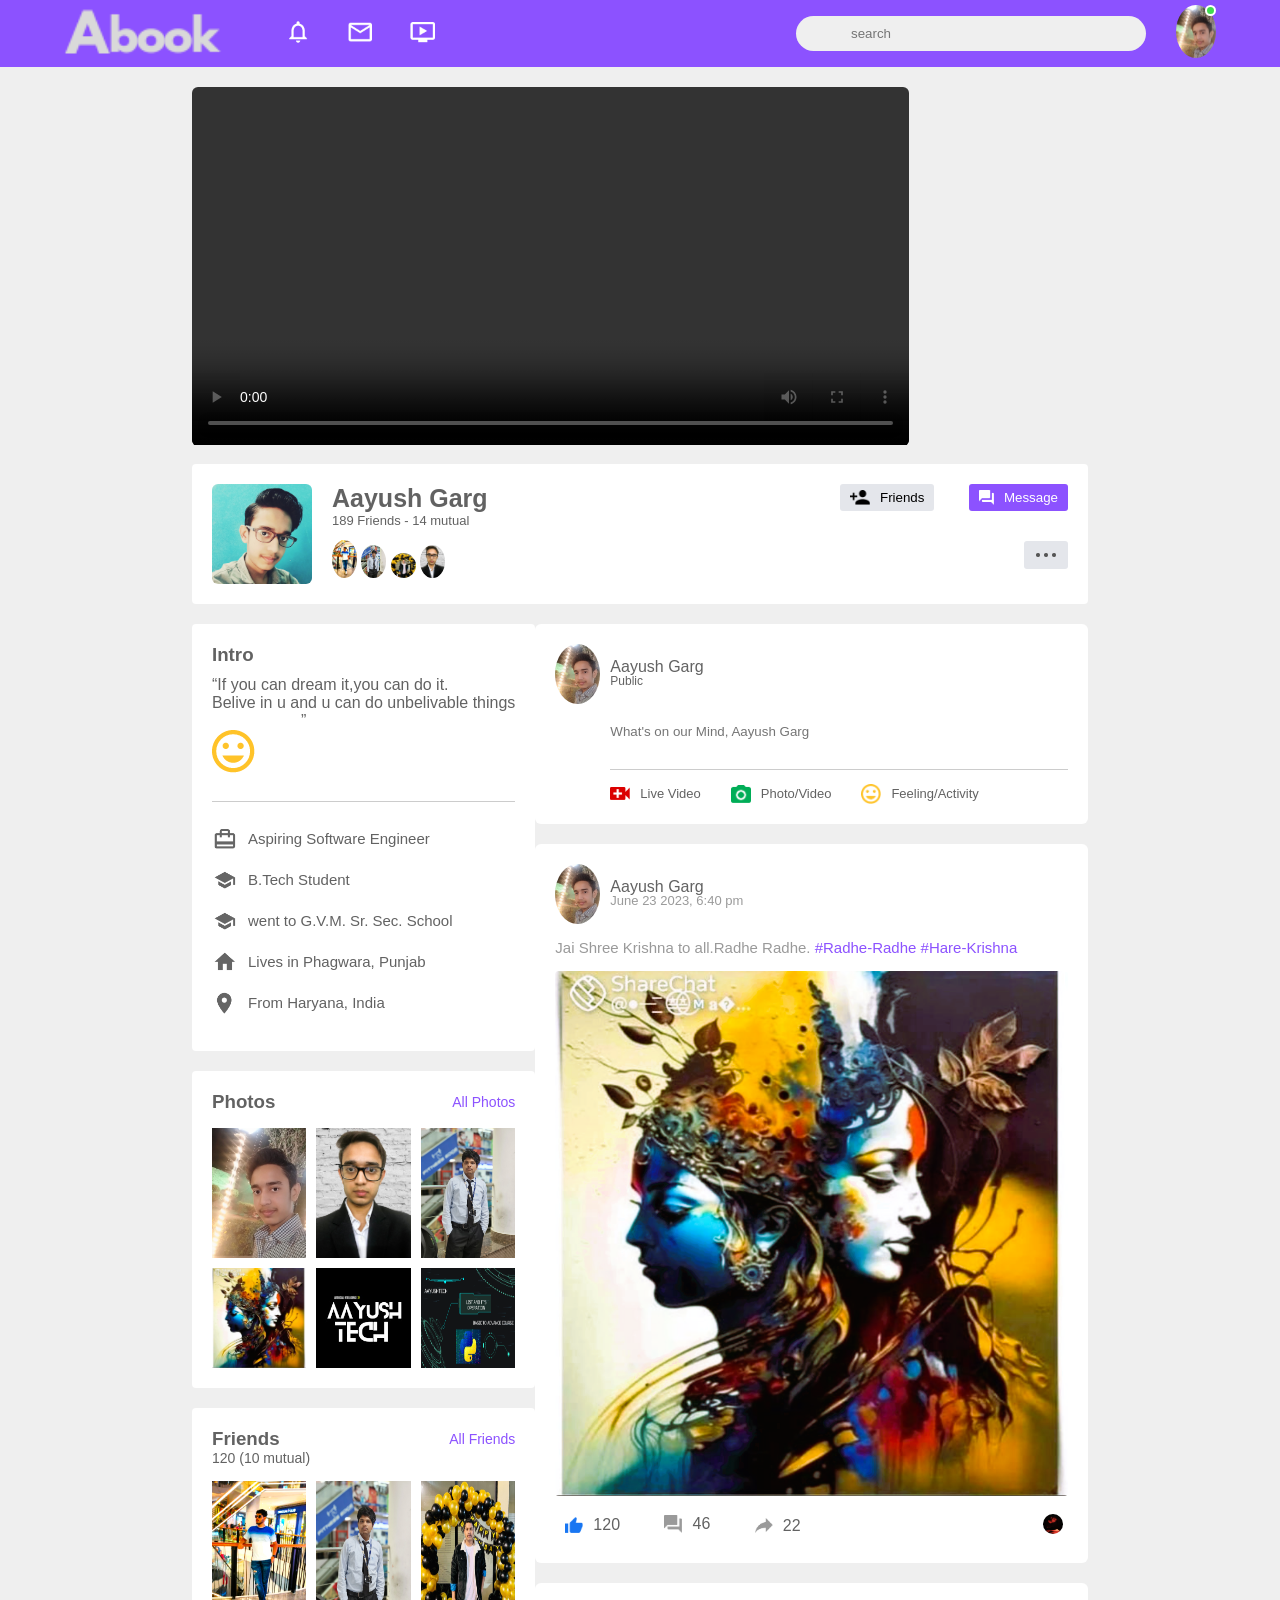
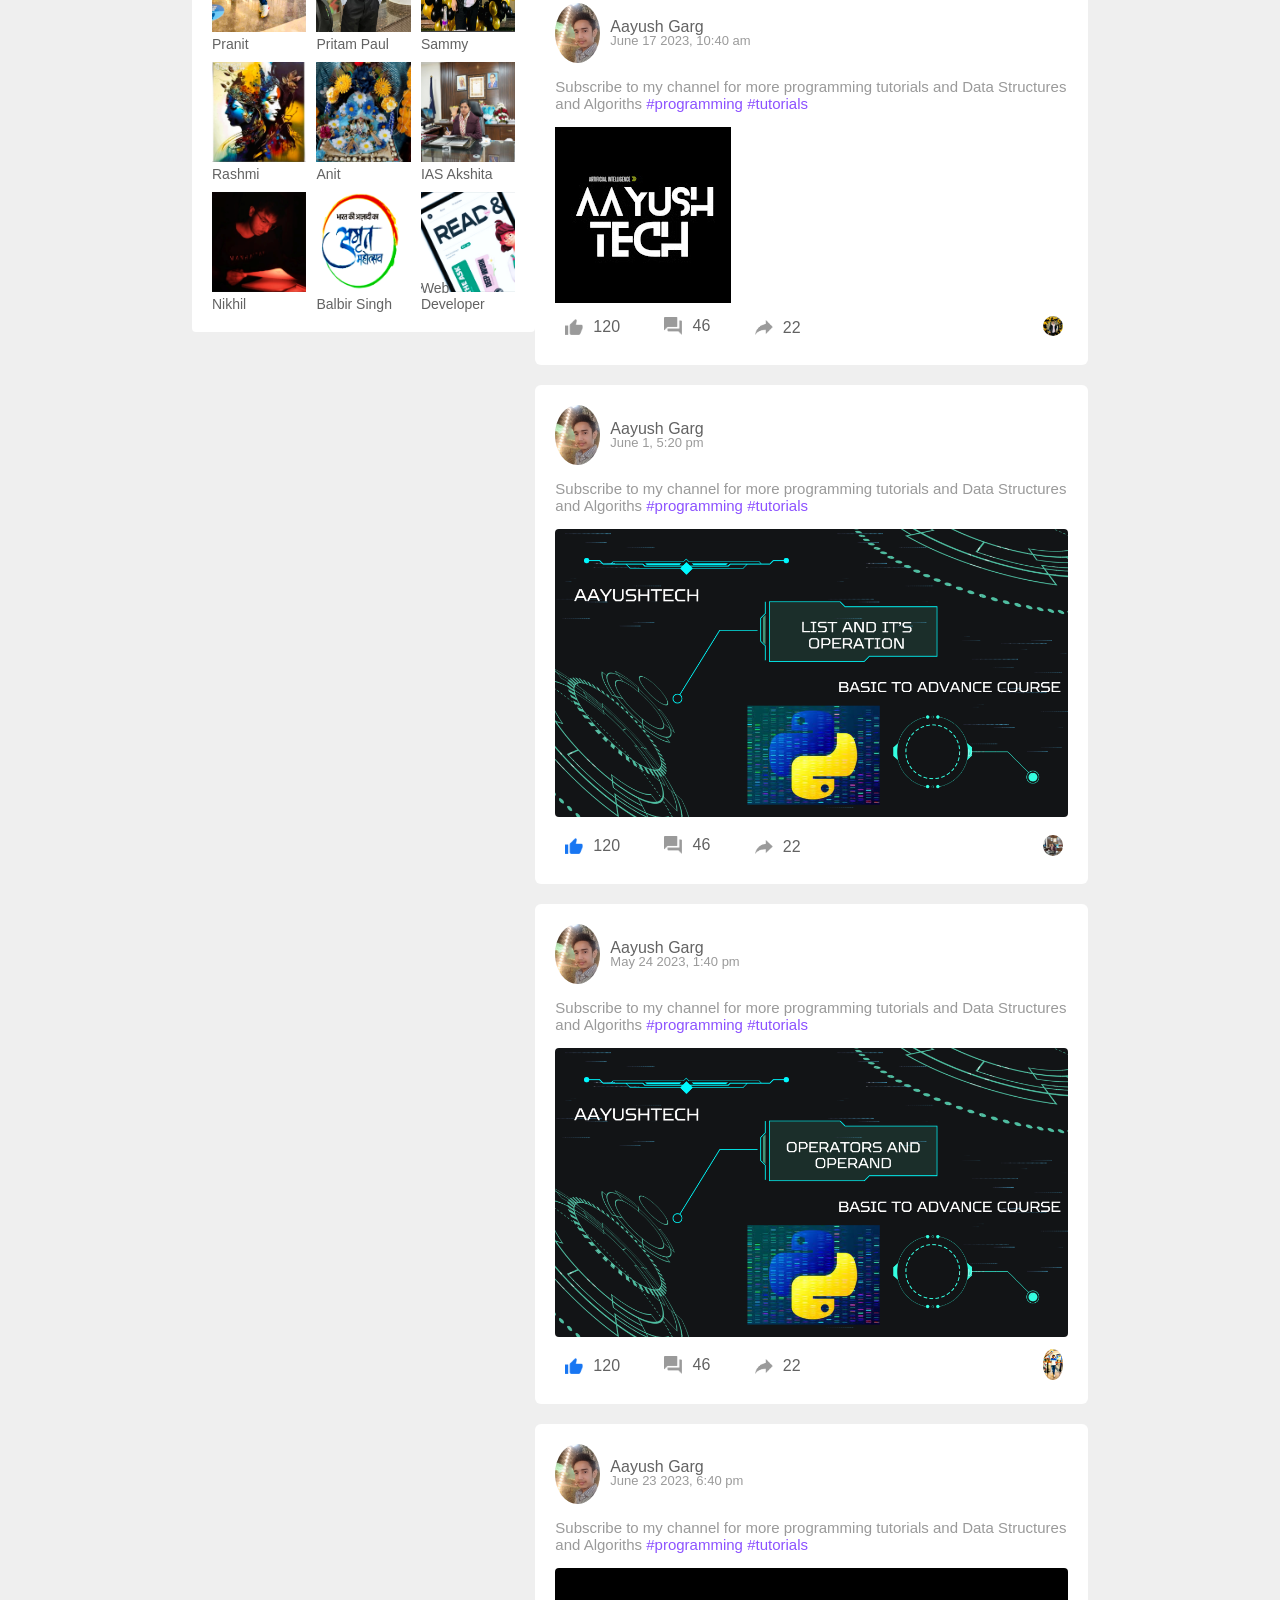
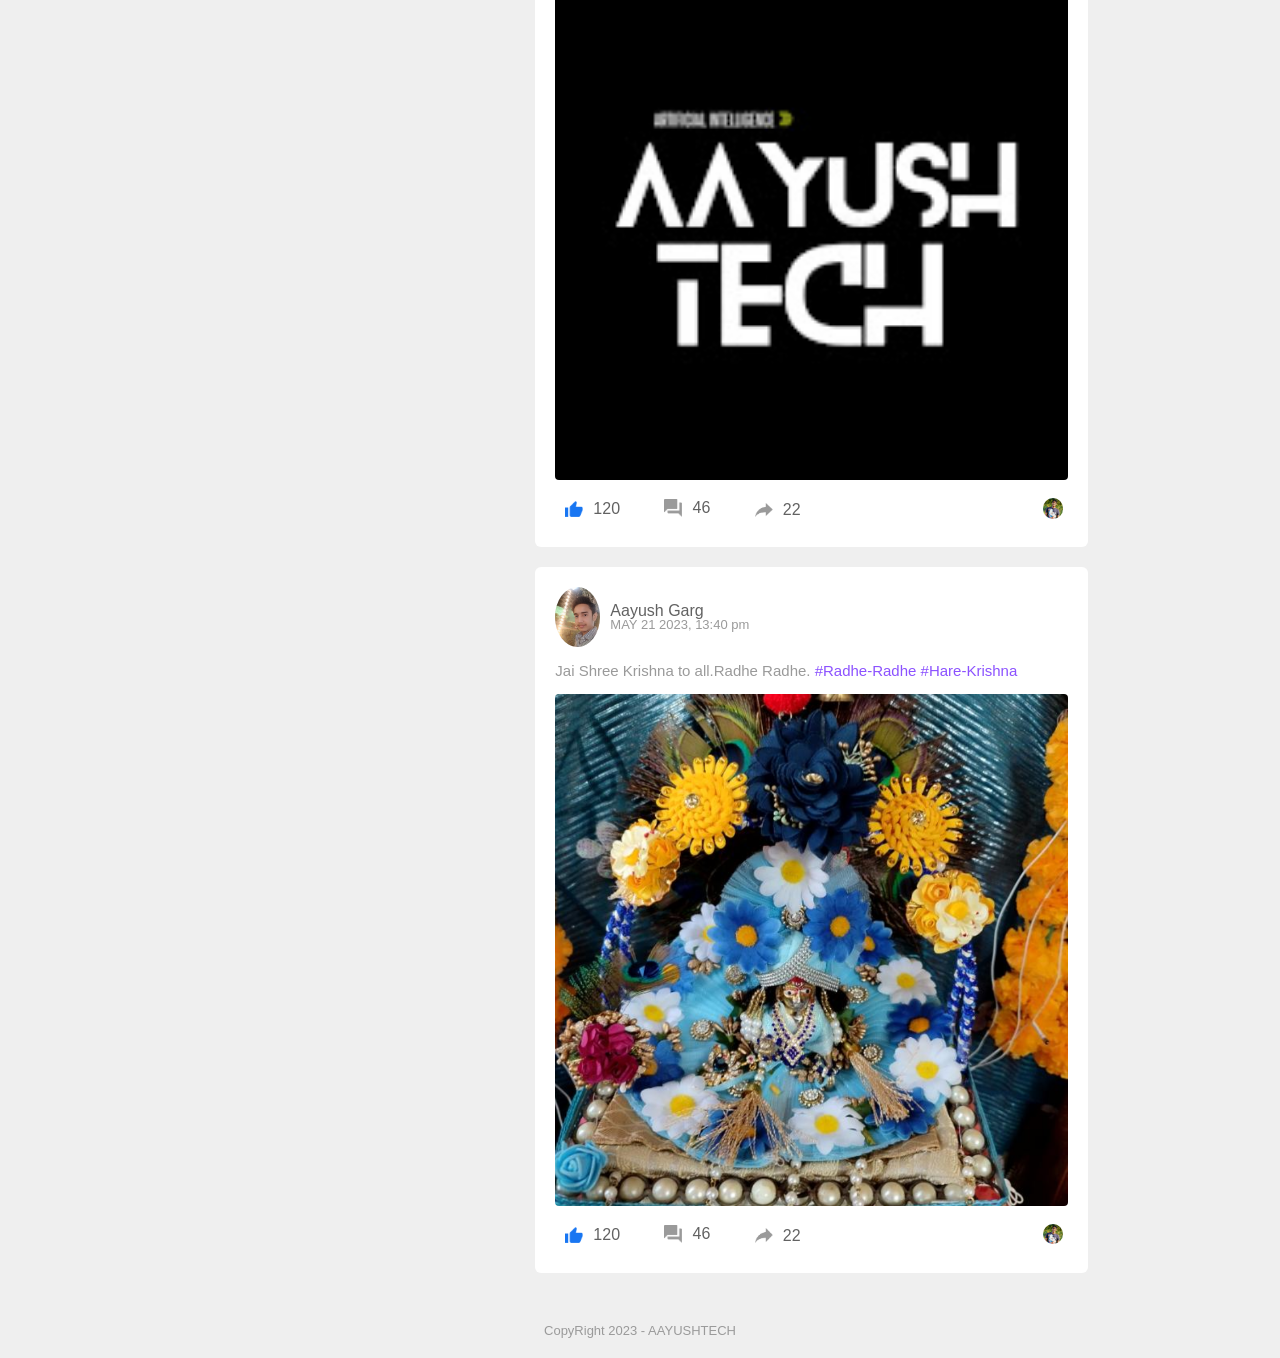
==== ProfilePage.html @ 64b1195e "Add preworked social website project" ====
<!DOCTYPE html>
<html lang="en">

<head>
    <meta charset="UTF-8">
    <meta name="viewport" content="width=device-width, initial-scale=1.0">
    <title>Profile Page ABook</title>
    <link rel="stylesheet" href="./css_complete_Abook.css">
</head>

<body>
<!------------------Top of Profile-Including profile icon---------------------->
    <nav>
        <div class="nav-left">
            <a href="index.html">
                <img src="images/logo.png" alt="logo" class="logo">
            </a>
            <ul>
                <li><img src="images/notification.png"></li>
                <li><img src="images/inbox.png"></li>
                <li><img src="images/video.png"></li>
            </ul>
        </div>
        <div class="nav-right">
            <div class="search-box">
                <img src="images/search.png">
                <input type="text" placeholder="search">
            </div>
            <div class="nav-user-icon online" onclick="settingsMenuToggle()">
                <img src="images/my2.jpg">
            </div>
        </div>

        <div class="settings-menu">


            <div id="dark-btn">
                <span></span>
            </div>
<!----------------------------setting menu--------------------------------------->
            <div class="settings-menu-inner">
                <div class="user-profile">
                    <img src="images/my1.jpg" alt="">
                    <div class="">
                        <p>Nikolas Jackson</p>
                        <a href="ProfilePage.html">See Your Profile</a>
                    </div>
                </div>
                <hr>
                <div class="user-profile">
                    <img src="images/feedback.png" alt="">
                    <div class="">
                        <p>Give Feedback</p>
                        <a href="#">Help Us to improve the new Design</a>
                    </div>
                </div>
                <hr>
<!------------------------setting options-------------------------------------------->
                <div class="setting-links">
                    <img src="images/setting.png" class="settings-icon">
                    <a href="#">Settings & Privacy <img src="images/arrow.png" width="10px"></a>
                </div>

                <div class="setting-links">
                    <img src="images/help.png" class="settings-icon">
                    <a href="#">Help & Support <img src="images/arrow.png" width="10px"></a>
                </div>

                <div class="setting-links">
                    <img src="images/display.png" class="settings-icon">
                    <a href="#">Display & Accesibility <img src="images/arrow.png" width="10px"></a>
                </div>

                <div class="setting-links">
                    <img src="images/logout.png" class="settings-icon">
                    <a href="#">Logout <img src="images/arrow.png" width="10px"></a>
                </div>



            </div>


        </div>

    </nav>

<!---------------------------profile main part---------------------------------------------->
    <div class="profile-container">
        <video src="./images/data type.mp4" autoplay controls class="cover-img"></video>
       
        <div class="profile-details">
            <div class="pd-left">
                <div class="pd-row">
                    <img src="images/my3.JPG" class="pd-img">
                    <div>
                        <h3>Aayush Garg</h3>
                        <p>189 Friends - 14 mutual</p>
                        <img src="images/pranit.png">
                        <img src="images/pritam.jpg">
                        <img src="images/sammy.png">
                        <img src="images/profile-pic.png">

                    </div>
                </div>
            </div>
            <div class="pd-right">
                <button type="button"><img src="images/add-friends.png" alt="">Friends</button>
                <button type="button"><img src="images/message.png" alt="">Message</button>
                <br>
                <a href=""><img src="images/more.png"></a>
            </div>
        </div>
        <div class="profile-info">
            <div class="info-col">
                <div class="profile-intro">
                    <h3>Intro</h3>
                    <p class="intro-text">
                    <pre><q>If you can dream it,you can do it.
Belive in u and u can do unbelivable things
                    </q></pre>
                    <img src="images/feeling.png" alt="">
                    </p>
                    <hr>
                    <ul>
                        <li> <img src="images/profile-job.png" alt="">Aspiring Software Engineer </li>
                        <li><img src="images/profile-study.png" alt="">B.Tech Student</li>
                        <li><img src="images/profile-study.png" alt="">went to G.V.M. Sr. Sec. School</li>
                        <li><img src="images/profile-home.png" alt="">Lives in Phagwara, Punjab</li>
                        <li><img src="images/profile-location.png" alt="">From Haryana, India</li>
                    </ul>
                </div>

                <div class="profile-intro">
                    <div class="title-box">
                        <h3>Photos</h3>
                        <a href="">All Photos</a>
                    </div>

                    <div class="photo-box">
                        <div><img src="images/my1.jpg" class="frnd"></div>
                        <div><img src="images/profile-pic.png" class="frnd"></div>
                        <div><img src="images/pritam.jpg" class="frnd"></div>
                        <div><img src="images/radhakrishna.png" class="frnd"></div>
                        <div><img src="images/aayushtechimg.jpg" class="frnd"></div>
                        <div><img src="images/list 2.png" class="frnd"></div>
                    </div>
                </div>

                <div class="profile-intro">
                    <div class="title-box">
                        <h3>Friends</h3>
                        <a href="">All Friends</a>
                    </div>
                    <p>120 (10 mutual)</p>
                    <div class="friends-box">
                        <div><img src="images/pranit.png" class="frnd1 frnd">
                            <p>Pranit</p>
                        </div>
                        <div><img src="images/pritam.jpg" class="frnd2 frnd">
                            <p>Pritam Paul</p>
                        </div>
                        <div><img src="images/sammy.png" class="frnd3 frnd">
                            <p>Sammy</p>
                        </div>
                        <div><img src="images/radhakrishna.png" class="frnd4 frnd">
                            <p>Rashmi</p>
                        </div>
                        <div><img src="images/khatushyam.png" class="frnd5 frnd">
                            <p>Anit</p>
                        </div>
                        <div><img src="images/iasakshita.png" class="frnd6 frnd">
                            <p>IAS Akshita</p>
                        </div>
                        <div><img src="images/nikhil.png" class="frnd7 frnd">
                            <p>Nikhil</p>
                        </div>
                        <div><img src="images/makeinindia.png" class="frnd8 frnd">
                            <p>Balbir Singh</p>
                        </div>
                        <div><img src="images/webdevicon.png" class="frnd9 frnd">
                            <p>Web Developer</p>
                        </div>




                    </div>
                </div>


            </div>
<!------------------------------- post starting -------------------------------------->

            <div class="post-col">

                <div class="write-post-container">
                    <div class="user-profile">

                        <img src="images/my1.jpg" alt="profile-pic">
                        <div class="">
                            <p>Aayush Garg</p>
                            <small>Public</small>
                        </div>
                    </div>

                    <div class="post-input-container">
                        <textarea rows="3" placeholder="What's on our Mind, Aayush Garg"></textarea>

                        <div class="add-post-links">
                            <a href="#"><img src="images/live-video.png" alt="">Live Video</a>
                            <a href="#"><img src="images/photo.png" alt="">Photo/Video</a>
                            <a href="#"><img src="images/feeling.png" alt="">Feeling/Activity</a>
                        </div>
                    </div>
                </div>
<!------------------------------- post  1-------------------------------->

                <div class="post-container">
                    <div class="post-row">
                        <div class="user-profile">
                            <img src="images/my1.jpg" alt="profile-pic">
                            <div class="">
                                <p>Aayush Garg</p>
                                <span>June 23 2023, 6:40 pm</span>
                            </div>
                        </div>
                        <a href="#"><i class="fas fa-ellipsis"></i></a>
                    </div>


                    <p class="post-text">Jai Shree Krishna to all.Radhe Radhe.
                        <a href="#">#Radhe-Radhe</a>
                        <a href="#">#Hare-Krishna </a>
                    </p>
                    <a href="./images/radhakrishna.png"><img src="images/radhakrishna.png" class="post-img"></a>
                    <div class="post-row">
                        <div class="activity-icons">
                            <div>
                                <img src="images/like-blue.png">120

                            </div>
                            <div>
                                <img src="images/comments.png">46

                            </div>
                            <div>
                                <img src="images/share.png">22

                            </div>
                        </div>
                        <div class="post-profile-icon">
                            <img src="images/nikhil.png">
                        </div>
                    </div>

                </div>
<!------------------------------- post  2----------------------------------->

                <div class="post-container">
                    <div class="post-row">
                        <div class="user-profile">
                            <img src="images/my1.jpg" alt="">
                            <div class="">
                                <p>Aayush Garg</p>
                                <span>June 17 2023, 10:40 am</span>
                            </div>
                        </div>
                        <a href="#"><i class="fas fa-ellipsis"></i></a>
                    </div>


                    <p class="post-text">Subscribe to my channel for more programming
                        tutorials and Data Structures and
                        Algoriths
                        <a href="https://www.youtube.com/watch?v=rQ0pd-kYLAc&t=9s">#programming</a>
                        <a href="https://www.youtube.com/watch?v=rQ0pd-kYLAc&t=9s">#tutorials </a>

                    </p>
                    <a href="http://www.youtube.com/@aayushgarg6612" target="_blank" class="post-img"><img
                            src="images/aayushtechimg.jpg" alt="aayushtechimg"></a>
                    <div class="post-row">
                        <div class="activity-icons">
                            <div>
                                <img src="images/like.png">120

                            </div>
                            <div>
                                <img src="images/comments.png">46

                            </div>
                            <div>
                                <img src="images/share.png">22

                            </div>
                        </div>
                        <div class="post-profile-icon">
                            <img src="images/sammy.png">
                        </div>
                    </div>

                </div>
<!------------------------------- post  3----------------------------------->
                <div class="post-container">
                    <div class="post-row">
                        <div class="user-profile">
                            <img src="images/my1.jpg" alt="">
                            <div class="">
                                <p>Aayush Garg</p>
                                <span>June 1, 5:20 pm</span>
                            </div>
                        </div>
                        <a href="#"><i class="fas fa-ellipsis"></i></a>
                    </div>


                    <p class="post-text">Subscribe to my channel for more programming
                        tutorials and Data Structures and
                        Algoriths
                        <a href="https://www.youtube.com/watch?v=Z53odc55Jwk&t=231s">#programming</a>
                        <a href="https://www.youtube.com/watch?v=Z53odc55Jwk&t=231s">#tutorials </a>
                    </p>
                    <a href="https://www.youtube.com/watch?v=Z53odc55Jwk&t=231s"><img src="images/list 2.png"
                            class="post-img"></a>
                    <div class="post-row">
                        <div class="activity-icons">
                            <div>
                                <img src="images/like-blue.png">120

                            </div>
                            <div>
                                <img src="images/comments.png">46

                            </div>
                            <div>
                                <img src="images/share.png">22

                            </div>
                        </div>
                        <div class="post-profile-icon">
                            <img src="images/iasakshita.png">
                        </div>
                    </div>



                </div>
<!------------------------------- post  4------------------------------------->

                <div class="post-container">
                    <div class="post-row">
                        <div class="user-profile">
                            <img src="images/my1.jpg" alt="">
                            <div class="">
                                <p>Aayush Garg</p>
                                <span>May 24 2023, 1:40 pm</span>
                            </div>
                        </div>
                        <a href="#"><i class="fas fa-ellipsis"></i></a>
                    </div>


                    <p class="post-text">Subscribe to my channel for more programming
                        tutorials and Data Structures and
                        Algoriths
                        <a href="#">#programming</a>
                        <a href="#">#tutorials </a>
                    </p>
                    <a href="https://www.youtube.com/watch?v=pLeKYrtYnaU&t=372s"><img src="images/Screenshot (37).png"
                            class="post-img"></a>
                    <div class="post-row">
                        <div class="activity-icons">
                            <div>
                                <img src="images/like-blue.png">120

                            </div>
                            <div>
                                <img src="images/comments.png">46

                            </div>
                            <div>
                                <img src="images/share.png">22

                            </div>
                        </div>
                        <div class="post-profile-icon">
                            <img src="images/pranit.png">
                        </div>
                    </div>

                </div>
<!--------------------------------post 5----------------------------------->
                <div class="post-container">
                    <div class="post-row">
                        <div class="user-profile">
                            <img src="images/my1.jpg" alt="profile-pic">
                            <div class="">
                                <p>Aayush Garg</p>
                                <span>June 23 2023, 6:40 pm</span>
                            </div>
                        </div>
                        <a href="#"><i class="fas fa-ellipsis"></i></a>
                    </div>
                    <p class="post-text">Subscribe to my channel for more programming
                        tutorials and Data Structures and
                        Algoriths
                        <a href="#">#programming</a>
                        <a href="#">#tutorials </a>
                    </p>
                    <a href="http://www.youtube.com/@aayushgarg6612"><img src="images/aayushtechimg.jpg"
                            class="post-img"></a>
                    <div class="post-row">
                        <div class="activity-icons">
                            <div>
                                <img src="images/like-blue.png">120

                            </div>
                            <div>
                                <img src="images/comments.png">46

                            </div>
                            <div>
                                <img src="images/share.png">22

                            </div>
                        </div>
                        <div class="post-profile-icon">
                            <img src="images/shivam.png">
                        </div>
                    </div>

                </div>
<!------------------------------- post 6 ------------------------------------->

                <div class="post-container">
                    <div class="post-row">
                        <div class="user-profile">
                            <img src="images/my1.jpg" alt="">
                            <div class="">
                                <p>Aayush Garg</p>
                                <span>MAY 21 2023, 13:40 pm</span>
                            </div>
                        </div>
                        <a href="#"><i class="fas fa-ellipsis"></i></a>
                    </div>


                    <p class="post-text">Jai Shree Krishna to all.Radhe Radhe.
                        <a href="#">#Radhe-Radhe</a>
                        <a href="#">#Hare-Krishna </a>
                    </p>
                    <a href="./images/khatushyam.png"><img src="images/khatushyam.png" class="post-img"></a>
                    <div class="post-row">
                        <div class="activity-icons">
                            <div>
                                <img src="images/like-blue.png">120

                            </div>
                            <div>
                                <img src="images/comments.png">46

                            </div>
                            <div>
                                <img src="images/share.png">22

                            </div>
                        </div>
                        <div class="post-profile-icon">
                            <img src="images/shivam.png">


                        </div>
                    </div>
                </div>

            </div>
        </div>



    </div>


<div class="footer">
        <p>CopyRight 2023 - AAYUSHTECH</p>
    </div>

<script src="Abook_script.js"></script>
</body>

</html>
---- css_complete_Abook.css ----
* {
    margin: 0;
    padding: 0;
    font-family: 'poppins', sans-serif;
    box-sizing: border-box;
}

.view-profile-pic {
    cursor: pointer;
}

:root {
    --body-color: #efefef;
    --nav-color: #8c52ff;
    --bg-color: #fff;
}

.dark-theme {
    --body-color: #0a0a0a;
    --nav-color: #000;
    --bg-color: #000;
}


body {
    background: var(--body-color);
    transition: background 0.3s;
}

nav {
    display: flex;
    align-items: center;
    justify-content: space-between;
    background: var(--nav-color);
    padding: 5px 5%;
    position: sticky;
    top: 0;
    z-index: 100;
}

.logo {
    width: 160px;
    margin-right: 45px;
}

.nav-left,
.nav-right {
    display: flex;
    align-items: center;
}

.nav-left ul li {
    list-style: none;
    display: inline-block;
}

.nav-left ul li img {
    width: 28px;
    margin: 0 15px
}

.nav-user-icon img {
    width: 40px;
    border-radius: 50%;
}

.nav-user-icon {
    margin-left: 30px;
}

.search-box {
    background: #efefef;
    width: 350px;
    border-radius: 20px;
    display: flex;
    align-items: center;
    padding: 0 15px;
}

.search-box img {
    background: #efefef;
    width: 18px;
    border-radius: 20px;
    display: flex;
    align-items: center;
    padding: 0 15px;
}

.search-box input {
    width: 100px;
    background: transparent;
    padding: 10px;
    outline: none;
    border: 0;
}

.online {
    position: relative;
}

.online::after {
    content: '';
    width: 7px;
    height: 7px;
    border: 2px solid #fff;
    border-radius: 50%;
    background: #41db51;
    position: absolute;
    top: 0;
    right: 0;
}

.container {
    display: flex;
    justify-content: space-between;
    padding: 13px 5%;
}

.left-sidebar {
    flex-basis: 25%;
    position: sticky;
    top: 70px;
    align-self: flex-start;

}

.right-sidebar {
    flex-basis: 25%;
    position: sticky;
    top: 70px;
    align-self: flex-start;
    background: var(--bg-color);
    padding: 20px;
    border-radius: 4px;
    color: #626262;
}

.main-content {
    flex-basis: 47%;

}

.imp-links a,
.shortcut-links a {
    text-decoration: none;
    display: flex;
    align-items: center;
    margin-bottom: 30px;
    color: #626262;
    width: fit-content;
}

.imp-links a img {
    width: 25px;
    margin-right: 15px;
}

.imp-links a:last-child {
    color: #8c52ff;
}

.imp-links {
    border-bottom: 1px solid #ccc;
}

.shortcut-links a img {
    width: 40px;
    border-radius: 4px;
    margin-right: 15px;

}

.shortcut-links p {
    margin: 15px 0;
    color: #626262;
}

.sidebar-title {
    display: flex;
    align-items: center;
    justify-content: space-between;
    margin-bottom: 18px;
}

.sidebar-title h4 {
    font-weight: 600;
    font-size: 16px;
}

.right-sidebar h4 {
    font-weight: 600;
    font-size: 16px;
}

.sidebar-title a {
    text-decoration: none;
    color: #8c52ff;
}

.event {
    display: flex;
    font-size: 14px;
    margin-bottom: 20px;
}

.left-event {
    border-radius: 10px;
    height: 65px;
    width: 65px;
    margin-right: 15px;
    margin-top: 10px;
    padding-top: 10px;
    text-align: center;
    position: relative;
    overflow: hidden;
    box-shadow: 0 0 10px rgba(0, 0, 0, alpha);
}

.event p {
    font-size: 12px;

}

.event a {
    font-size: 12px;
    text-decoration: none;
    color: #8c52ff;

}

.left-event span {
    position: absolute;
    bottom: 0;
    left: 0;
    width: 100%;
    background: #8c52ff;
    color: #fff;
    font-size: 10px;
    padding: 4px 0;
}

.sidebar-ads {
    width: 100%;
    margin-bottom: 20px;
    border-radius: 4px;
}

.online-list {
    display: flex;
    align-items: center;
    margin-bottom: 20px;


}

.online-list .online img {
    width: 40px;
    border-radius: 50%;
}

.online-list .online {
    width: 40px;
    border-radius: 50%;
    margin-right: 15px;
}

.online-list .online::after {
    top: unset;
    bottom: 5px;
}

.story-gallery {
    display: flex;
    justify-content: space-between;
    margin-bottom: 20px;

}

.story {
    flex-basis: 18%;
    padding-top: 32%;
    position: relative;

    background-position: center;
    background-size: cover;
    border-radius: 10px;
}

.story img {
    position: absolute;
    width: 45px;
    border-radius: 50%;
    top: 10px;
    left: 10px;
    border: 5px solid #8c52ff;
}

.story p {
    position: absolute;
    bottom: 10px;
    width: 100%;
    text-align: center;
    color: #fff;
    font-size: 14px;
}

.story1 {
    background-image: linear-gradient(transparent, rgba(0, 0, 0, 0.5)), url(images/my1.jpg);
}

.story2 {
    background-image: linear-gradient(transparent, rgba(0, 0, 0, 0.5)), url(images/aayushtechimg.jpg);
}

.story3 {
    background-image: linear-gradient(transparent, rgba(0, 0, 0, 0.5)), url(images/Screenshot\ \(37\).png);
}

.story4 {
    background-image: linear-gradient(transparent, rgba(0, 0, 0, 0.5)), url(images/pritam.jpg);
}

.story5 {
    background-image: linear-gradient(transparent, rgba(0, 0, 0, 0.5)), url(images/list.png);
}

.story1 img {
    top: unset;
    left: 50%;
    bottom: 40px;
    border: 0;
    width: 35px;
    transform: translateX(-50%);
}

.write-post-container {
    width: 100%;
    background: var(--bg-color);
    border-radius: 6px;
    color: #626262;
    padding: 20px;
}

.user-profile {
    display: flex;
    align-items: center;

}

.user-profile img {
    width: 45px;
    border-radius: 50%;
    margin-right: 10px;

}

.user-profile p {
    margin-bottom: -5px;
    font-weight: 500;
    color: #626262;
}

.user-profile small {
    font-size: 12px;

}

.post-input-container {
    padding-left: 55px;
    padding-top: 20px;

}

.post-input-container textarea {
    width: 100%;
    border: 0;
    outline: 0;
    border-bottom: 1px solid #ccc;
    background: transparent;
    resize: none;
}

.add-post-links {
    display: flex;
    margin-top: 10px;
}

.add-post-links a {
    text-decoration: none;
    display: flex;
    align-items: center;
    color: #626262;
    margin-right: 30px;
    font-size: 13px;
}

.add-post-links img {
    width: 20px;
    margin-right: 10px;
}

.post-container {
    width: 100%;
    background: var(--bg-color);
    border-radius: 6px;
    padding: 20px;
    color: #626262;
    margin: 20px 0;
}

.user-profile span {
    font-size: 13px;
    color: #9a9a9a;
}

.post-text {
    color: #9a9a9a;
    margin: 15px 0;
    font-size: 15px;
}

.post-text a {
    color: #8c52ff;
    text-decoration: none;

}

.post-img {
    width: 100%;
    border-radius: 4px;
    margin-bottom: 5px;
}

.post-row {
    display: flex;
    align-items: center;
    justify-content: space-between;

}

.activity-icons div img {
    width: 18px;
    margin: 10px;

}

.activity-icons div {
    display: inline-flex;
    align-items: center;
    margin-right: 30px;

}

.post-profile-icon {
    display: flex;
    align-items: center;
}

.post-profile-icon img {
    width: 20px;
    border-radius: 50%;
    margin-right: 5px;
}

.post-row a {
    color: #626262;
}

.load-more {
    display: block;
    margin: auto;
    cursor: pointer;
    padding: 5px 10px;
    border: 1px solid #9a9a9a;
    background: transparent;
    color: #626262;
    border-radius: 4px;
}

.footer {
    text-align: center;
    color: #9a9a9a;
    padding: 10px 0 20px;
    font-size: 13px;
}

.settings-menu {
    position: absolute;
    width: 90%;
    max-width: 350px;
    background: var(--bg-color);
    box-shadow: 0 0 10px rgba(0, 0, 0, 0.4);
    border-radius: 4px;
    overflow: hidden;
    top: 108%;
    right: 5%;
    max-height: 0;
    transition: max-height 0.3s;
}

.settings-menu-height {
    max-height: 450px;
}

.user-profile a {
    font-size: 12px;
    color: #8c52ff;
    text-decoration: none;
}

.settings-menu-inner {
    padding: 20px;
}

.settings-menu hr {
    border: 0;
    height: 1px;
    background: #9a9a9a;
    margin: 15px 0;
}

.setting-links {
    display: flex;
    align-items: center;
    margin: 15px 0;

}

.setting-links .settings-icon {
    width: 38px;
    margin: 10px;
    border-radius: 50px;
}

.setting-links a {
    display: flex;
    flex: 1;
    align-items: center;
    justify-content: space-between;
    text-decoration: none;
    color: #626262;
}

#dark-btn {
    position: absolute;
    top: 20px;
    right: 20px;
    background: #ccc;
    width: 45px;
    border-radius: 15px;
    padding: 2px 3px;
    cursor: pointer;
    display: flex;
    transition: padding-lefy 0.5s, backgtound 0.5s;
}

#dark-btn span {
    width: 18px;
    height: 18px;
    background: #fff;
    border-radius: 50%;
    display: inline-block;
}

#dark-btn.dark-btn-on {
    padding-left: 23px;
    background: #0a0a0a;


}

/* -------------profile page friends pic----------------- */
.frnd {
    width: 100%;
    height: 100%;
}

.profile-container {
    padding: 20px 15%;
    color: #626262;

}

.cover-img {
    width: 80%;
    height: 50%;
    border-radius: 6px;
    margin-bottom: 14px;

}

.profile-details {
    background: var(--bg-color);
    padding: 20px;
    border-radius: 4px;
    display: flex;
    align-items: flex-start;
    justify-content: space-between;
}

.pd-row {
    display: flex;
    align-items: flex-start;

}

.pd-img {
    width: 100px;
    margin-right: 20px;
    border-radius: 6px;

}

.pd-row div h3 {
    font-size: 25px;
    font-size: 600;
}

.pd-row div p {
    font-size: 13px;
}

.pd-row div img {
    width: 25px;
    border-radius: 50%;
    margin-top: 12px;

}

.pd-right button {
    background: #8c52ff;
    border: 0;
    outline: 0;
    padding: 6px 10px;
    display: inline-flex;
    align-items: center;
    color: #fff;
    border-radius: 3px;
    margin-left: 30px;
    cursor: pointer;
}

.pd-right button img {
    height: 15px;
    margin-right: 10px;
}

.pd-right button:first-child {
    background: #e4e6eb;
    color: #000;
}

.pd-right {
    text-align: right;
}

.pd-right a {
    background: #e4e6eb;
    border-radius: 3px;
    padding: 12px;
    display: inline-flex;
    margin-top: 30px;
}

.pd-right a img {
    width: 20px;
}

.profile-info {
    display: flex;
    align-items: flex-start;
    justify-content: space-between;
    margin-top: 20px;

}

.info-col {
    flex-basis: 33%;

}

.post-col {
    flex-basis: 65%;
}

.profile-intro {
    background: var(--bg-color);
    padding: 20px;
    margin-bottom: 20px;
    border-radius: 4px;


}

.profile-intro h3 {
    font-weight: 600;

}

.intro-text {
    text-align: center;
    margin: 10px 0;
    font-size: 15px;

}

.intro-text img {
    width: 15px;
    margin-bottom: -3px;
}

.profile-intro hr {
    border: 0;
    height: 1px;
    background: #ccc;
    margin: 24px 0;

}

.profile-intro ul li {
    list-style: none;
    font-size: 15px;
    margin: 15px 0;
    display: flex;
    align-items: center;

}

.profile-intro ul li img {
    width: 26px;
    margin-right: 10px;
}

.title-box {
    display: flex;
    align-items: center;
    justify-content: space-between;
}

.title-box a {
    text-decoration: none;
    color: #8c52ff;
    font-size: 14px;

}

.photo-box {
    display: grid;
    grid-template-columns: repeat(3, auto);
    grid-gap: 10px;
    margin-top: 15px;
}

.photo-box div img {
    width: 100%;
    cursor: pointer;
}

.profile-intro p {
    font-size: 14px;

}

.friends-box {
    display: grid;
    grid-template-columns: repeat(3, auto);
    grid-gap: 10px;
    margin-top: 15px;
}

.friends-box div img {
    width: 100%;
    cursor: pointer;
    padding-bottom: 20px;
}

.friends-box div {
    position: relative;
}

.friends-box div p {
    position: absolute;
    bottom: 0;
    left: 0;
}

/* media-queries */

@media (max-width : 900px) {
    .right-sidebar {
        display: none;
    }

    .left-sidebar {
        display: none;
    }

    nav {
        flex-wrap: wrap;
    }

    .search-box {
        display: none;
    }

    .logo {
        width: 110px;
        margin-right: 20px;
    }

    .nav-left ul li img {
        width: 20px;
        margin: 0 8px;

    }

    .nav-user-icon img {
        width: 30px;
        margin-left: 0;

    }

    .add-post-links {
        flex-wrap: wrap;
    }

    .main-content {
        flex-basis: 100%;
    }

    .story img {
        width: 30px;
        border-width: 3px;
    }

    .story p {
        font-size: 10px;

    }

    .story.story1 img {
        width: 25px;
        bottom: 30px;
    }

    .add-post-links a {
        margin-right: 12px;
        font-size: 9px;
    }

    .add-post-links a img {
        width: 16px;
        margin-right: 5px;
    }

    .post-input-container {
        padding-left: 0;
    }



    .profile-container {
        padding: 20px 5%;
    }

    .profile-details {
        flex-wrap: wrap;
    }

    .pd-right {
        text-align: left;
        margin-top: 15px;
    }

    .pd-right button {
        margin-left: 0;
        margin-right: 10px;
    }

    .pd-row div h3 {
        font-size: 16px;
    }

    .profile-info {
        flex-wrap: wrap;
    }

    .info-col {
        flex-basis: 100%;
    }

    .post-col {
        flex-basis: 100%;
    }

}

/* CopyRight 2023 - AAYUSHTECH */
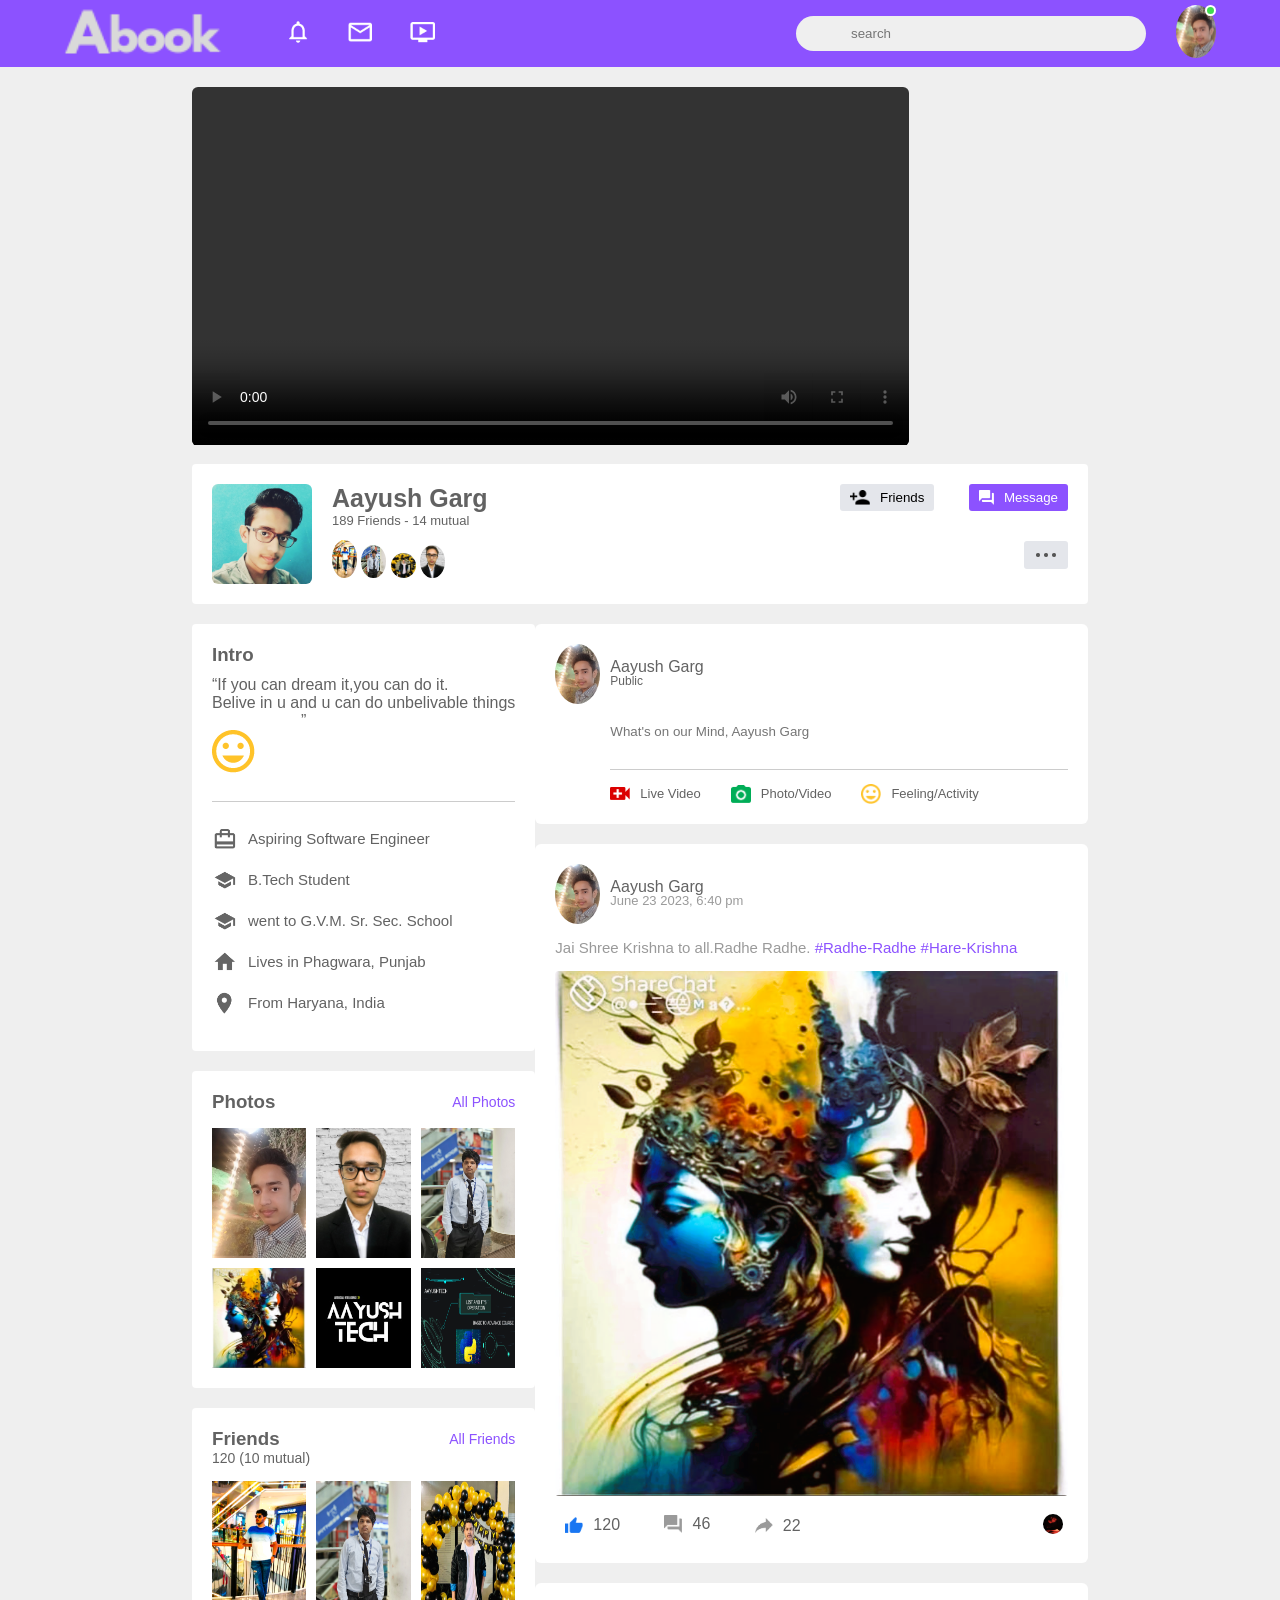
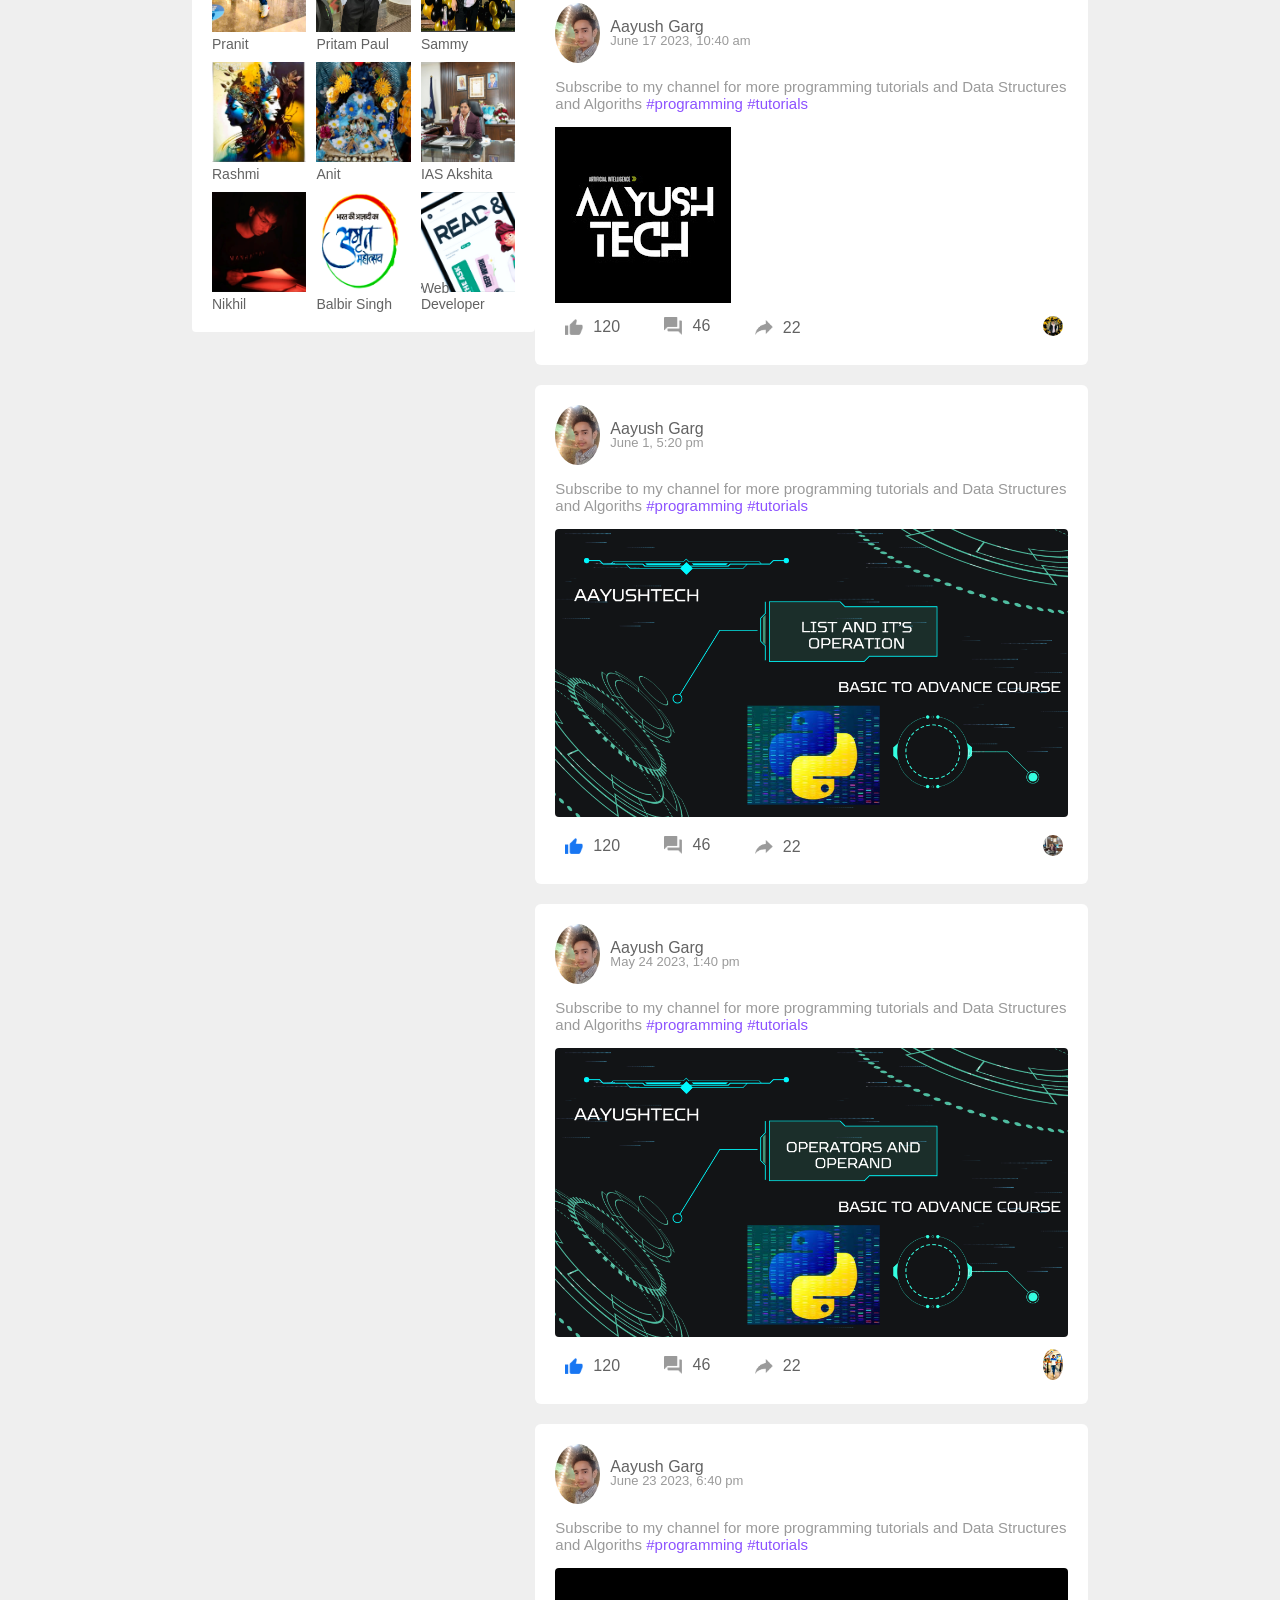
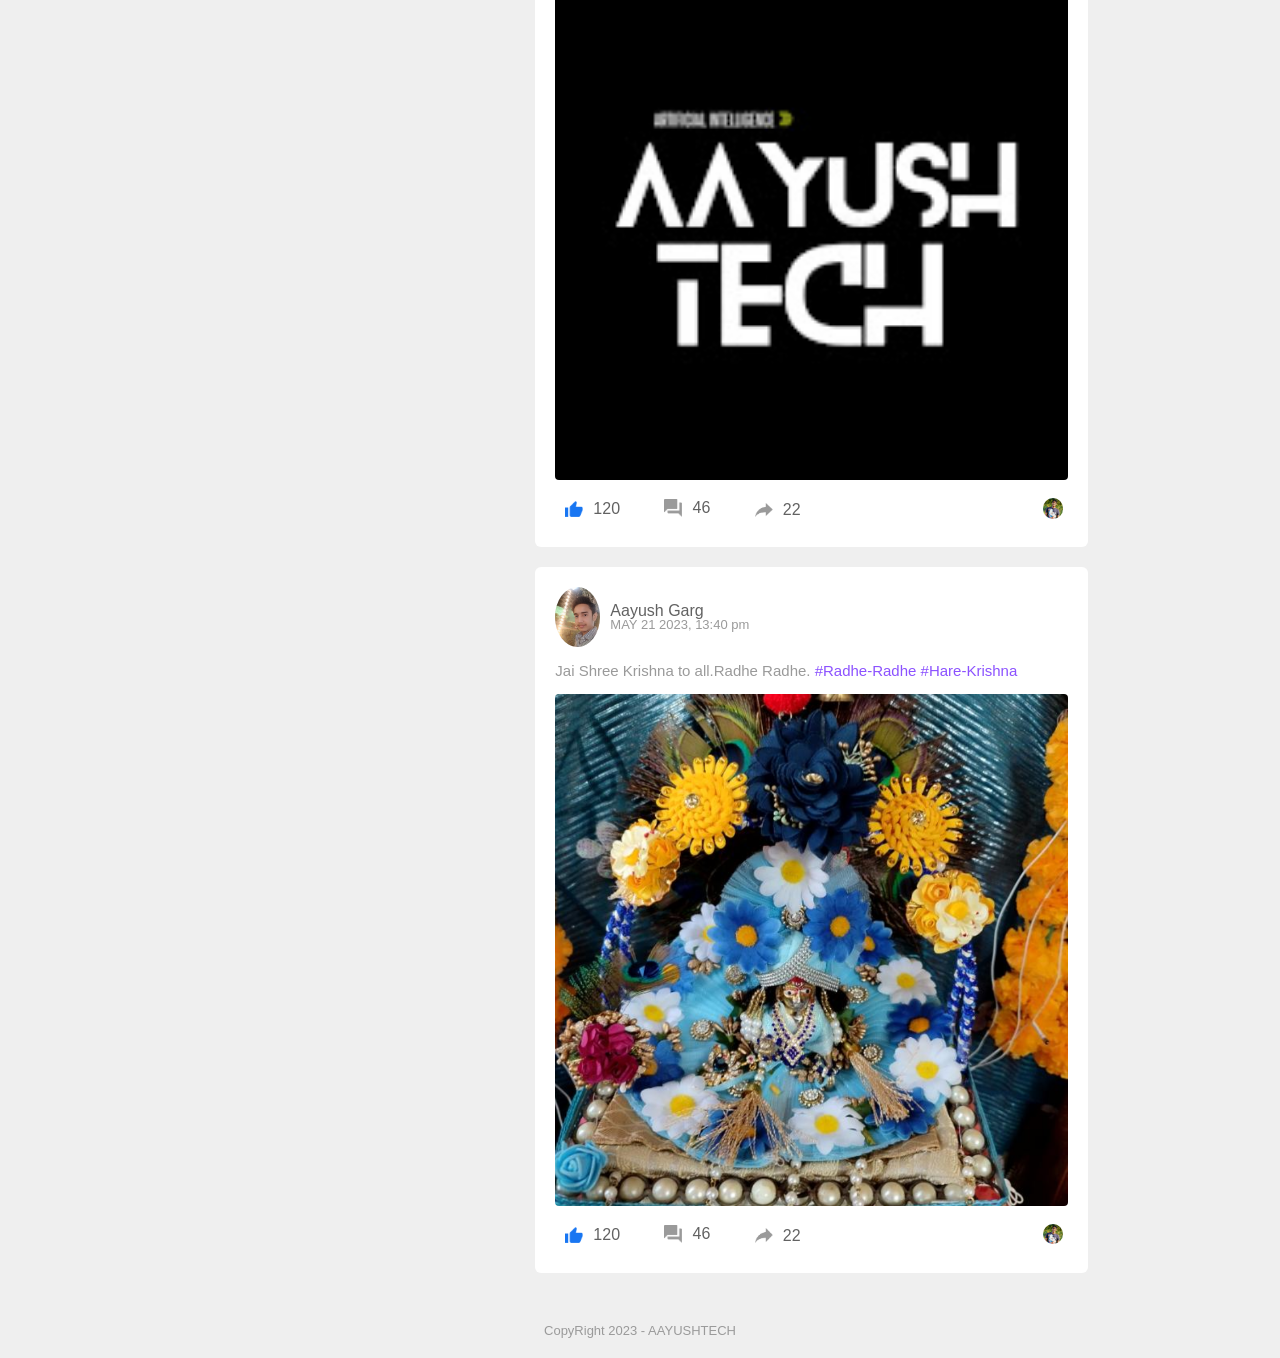
==== commit 67390ecd: "Update ProfilePage.html" ====
--- a/ProfilePage.html
+++ b/ProfilePage.html
@@ -27,7 +27,7 @@
                 <input type="text" placeholder="search">
             </div>
             <div class="nav-user-icon online" onclick="settingsMenuToggle()">
-                <img src="images/my2.jpg">
+                <img src="images/my1.jpg">
             </div>
         </div>
 
@@ -488,4 +488,4 @@
 <script src="Abook_script.js"></script>
 </body>
 
-</html>+</html>
